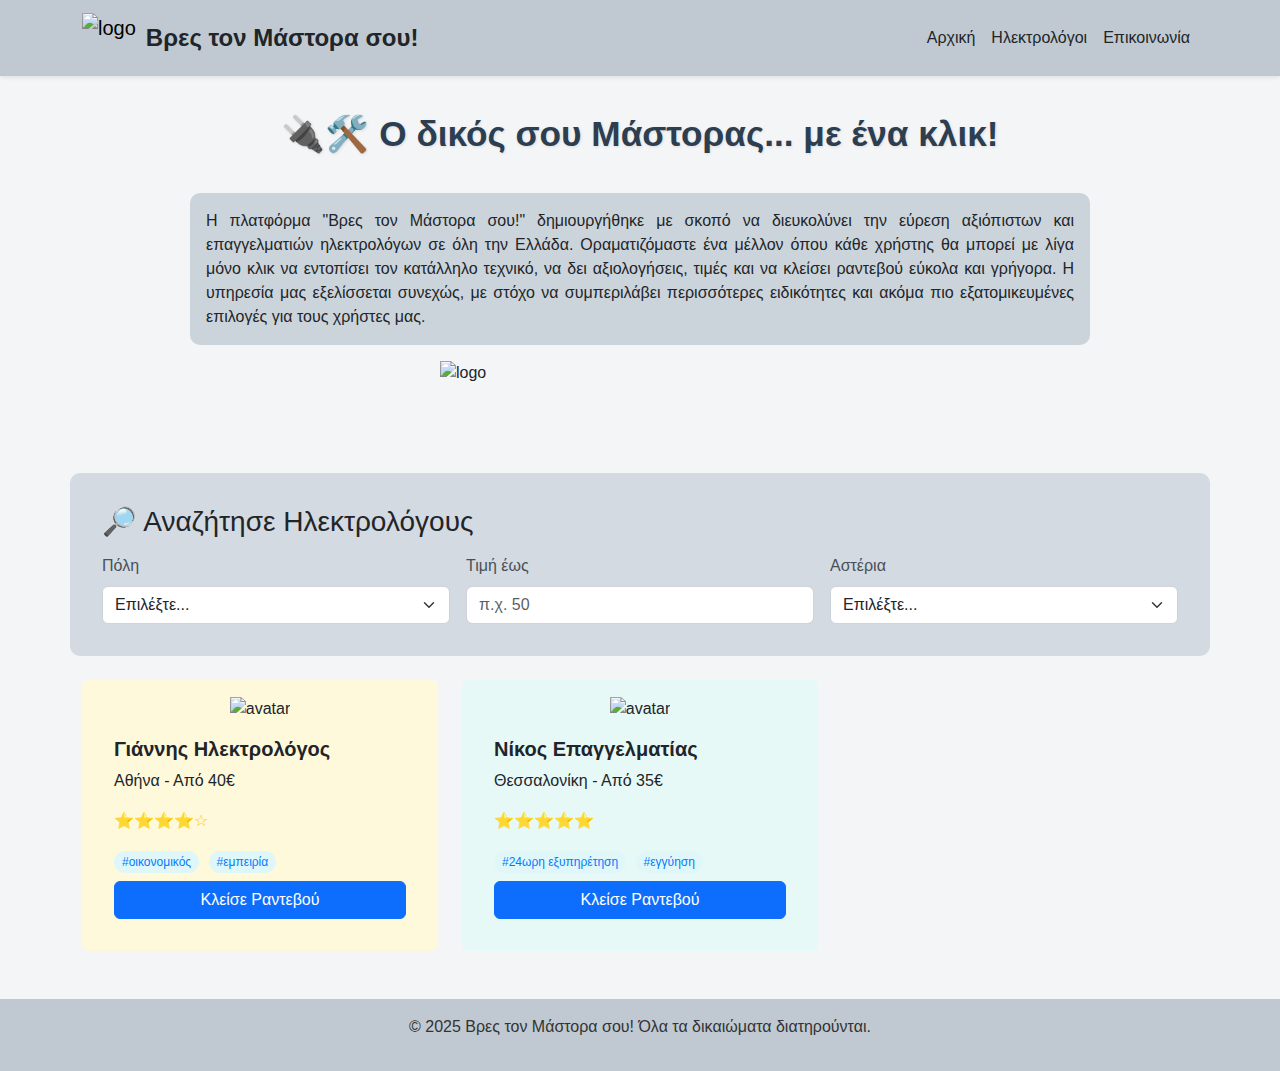
==== index.html @ 97eaa080 "Add files via upload" ====
<!DOCTYPE html>
<html lang="el">
<head>
  <meta charset="UTF-8">
  <meta name="viewport" content="width=device-width, initial-scale=1.0">
  <title>Βρες τον Μάστορα σου!</title>
  <link href="https://cdn.jsdelivr.net/npm/bootstrap@5.3.3/dist/css/bootstrap.min.css" rel="stylesheet">
  <style>
    body {
      background-color: #f4f5f7;
      color: #212529;
      font-family: 'Segoe UI', Tahoma, Geneva, Verdana, sans-serif;
    }
    .logo {
      font-size: 1.5rem;
      font-weight: bold;
      color: #007bff;
    }
    .card-title {
      font-weight: bold;
    }
    .logo-image {
      height: 50px;
      margin-right: 10px;
    }
    .navbar {
      background-color: #c0c9d1 !important;
    }
    .navbar .nav-link,
    .navbar-brand span {
      color: #212529 !important;
    }
    .form-control,
    .form-select {
      background-color: #ffffff;
      color: #212529;
      border: 1px solid #ced4da;
    }
    .form-label {
      color: #495057;
    }
    .card {
      border: none;
      transition: transform 0.2s ease-in-out;
    }
    .card:hover {
      transform: scale(1.03);
      box-shadow: 0 4px 12px rgba(0,0,0,0.1);
    }
    .tag {
      display: inline-block;
      background-color: #e0f7fa;
      color: #007bff;
      padding: 2px 8px;
      margin-right: 5px;
      border-radius: 12px;
      font-size: 0.75rem;
    }
    .sort-bar {
      margin-bottom: 1rem;
    }
    .search-section {
      background-color: #d3dae1;
      padding: 2rem;
      border-radius: 10px;
      margin-bottom: 1rem;
    }
    .intro-text {
      background-color: #ccd4db;
      padding: 1rem;
      border-radius: 10px;
      margin: 2rem auto 1rem auto;
      max-width: 900px;
      font-size: 1rem;
      text-align: justify;
    }
    .intro-logo {
      display: flex;
      justify-content: center;
      margin-bottom: 2rem;
    }
    .intro-logo img {
      height: 80px;
    }
    footer {
      background-color: #c0c9d1;
      color: #333;
      padding: 1rem 0;
      text-align: center;
      margin-top: 3rem;
    }
     .welcome-title {
      text-align: center;
      margin-top: 2rem;
      font-size: 2.2rem;
      font-weight: bold;
      color: #2c3e50;
      text-shadow: 1px 1px 3px rgba(0, 0, 0, 0.1);
    }
  </style>
</head>
<body>
  <!-- Navigation -->
  <nav class="navbar navbar-expand-lg shadow-sm">
    <div class="container">
      <a class="navbar-brand d-flex align-items-center" href="#">
        <img src="logo.png" class="logo-image" alt="logo">
        <span class="logo">Βρες τον Μάστορα σου!</span>
      </a>
      <div class="collapse navbar-collapse" id="navbarNav">
        <ul class="navbar-nav ms-auto">
          <li class="nav-item"><a class="nav-link" href="#">Αρχική</a></li>
          <li class="nav-item"><a class="nav-link" href="#">Ηλεκτρολόγοι</a></li>
          <li class="nav-item"><a class="nav-link" href="#">Επικοινωνία</a></li>
        </ul>
      </div>
    </div>
  </nav>

  <!-- Welcome Title -->
   <div class="welcome-title">🔌🛠️ Ο δικός σου Μάστορας... με ένα κλικ!</div>


  <!-- Intro Text -->
  <div class="intro-text">
    Η πλατφόρμα "Βρες τον Μάστορα σου!" δημιουργήθηκε με σκοπό να διευκολύνει την εύρεση αξιόπιστων και επαγγελματιών ηλεκτρολόγων σε όλη την Ελλάδα. Οραματιζόμαστε ένα μέλλον όπου κάθε χρήστης θα μπορεί με λίγα μόνο κλικ να εντοπίσει τον κατάλληλο τεχνικό, να δει αξιολογήσεις, τιμές και να κλείσει ραντεβού εύκολα και γρήγορα. Η υπηρεσία μας εξελίσσεται συνεχώς, με στόχο να συμπεριλάβει περισσότερες ειδικότητες και ακόμα πιο εξατομικευμένες επιλογές για τους χρήστες μας.
  </div>
  <div class="intro-logo">
    <img src="logo.png" alt="logo" width='400px' height='400px'>
  </div>

  <!-- Search Filters -->
  <div class="container my-4 search-section">
    <h3 class="mb-3">🔎 Αναζήτησε Ηλεκτρολόγους</h3>
    <form class="row g-3">
      <div class="col-md-4">
        <label for="city" class="form-label">Πόλη</label>
        <select id="city" class="form-select">
          <option selected>Επιλέξτε...</option>
          <option>Αθήνα</option>
          <option>Θεσσαλονίκη</option>
          <option>Πάτρα</option>
        </select>
      </div>
      <div class="col-md-4">
        <label for="price" class="form-label">Τιμή έως</label>
        <input type="number" class="form-control" id="price" placeholder="π.χ. 50">
      </div>
      <div class="col-md-4">
        <label for="stars" class="form-label">Αστέρια</label>
        <select id="stars" class="form-select">
          <option selected>Επιλέξτε...</option>
          <option>⭐ και άνω</option>
          <option>⭐⭐ και άνω</option>
          <option>⭐⭐⭐ και άνω</option>
          <option>⭐⭐⭐⭐ και άνω</option>
        </select>
      </div>
    </form>
  </div>

  <!-- Sort Bar <div class="container sort-bar">
    <div class="d-flex justify-content-end">
      <select class="form-select w-auto">
        <option>Ταξινόμηση κατά...</option>
        <option>Τιμή</option>
        <option>Αστέρια</option>
      </select>
    </div>
  </div> -->
  

  <!-- Electricians Section -->
  <div class="container">
    <div class="row g-4">
      <!-- Electrician Card -->
      <div class="col-md-4">
        <div class="card p-3" style="background-color: #fff9db;">
          <div class="text-center">
            <img src="https://cdn-icons-png.flaticon.com/512/1804/1804368.png" alt="avatar" width="80">
          </div>
          <div class="card-body">
            <h5 class="card-title">Γιάννης Ηλεκτρολόγος</h5>
            <p class="card-text">Αθήνα - Από 40€</p>
            <p class="text-warning">⭐⭐⭐⭐☆</p>
            <div class="mb-2">
              <span class="tag">#οικονομικός</span>
              <span class="tag">#εμπειρία</span>
            </div>
            <a href="#" class="btn btn-primary w-100">Κλείσε Ραντεβού</a>
          </div>
        </div>
      </div>

      <!-- Another Electrician Card -->
      <div class="col-md-4">
        <div class="card p-3" style="background-color: #e7f9f7;">
          <div class="text-center">
            <img src="https://cdn-icons-png.flaticon.com/512/1804/1804345.png" alt="avatar" width="80">
          </div>
          <div class="card-body">
            <h5 class="card-title">Νίκος Επαγγελματίας</h5>
            <p class="card-text">Θεσσαλονίκη - Από 35€</p>
            <p class="text-warning">⭐⭐⭐⭐⭐</p>
            <div class="mb-2">
              <span class="tag">#24ωρη εξυπηρέτηση</span>
              <span class="tag">#εγγύηση</span>
            </div>
            <a href="#" class="btn btn-primary w-100">Κλείσε Ραντεβού</a>
          </div>
        </div>
      </div>

      <!-- More cards here -->
    </div>
  </div>

  <!-- Footer -->
  <footer>
    <div class="container">
      <p>&copy; 2025 Βρες τον Μάστορα σου! Όλα τα δικαιώματα διατηρούνται.</p>
    </div>
  </footer>

  <script src="https://cdn.jsdelivr.net/npm/bootstrap@5.3.3/dist/js/bootstrap.bundle.min.js"></script>
</body>
</html>
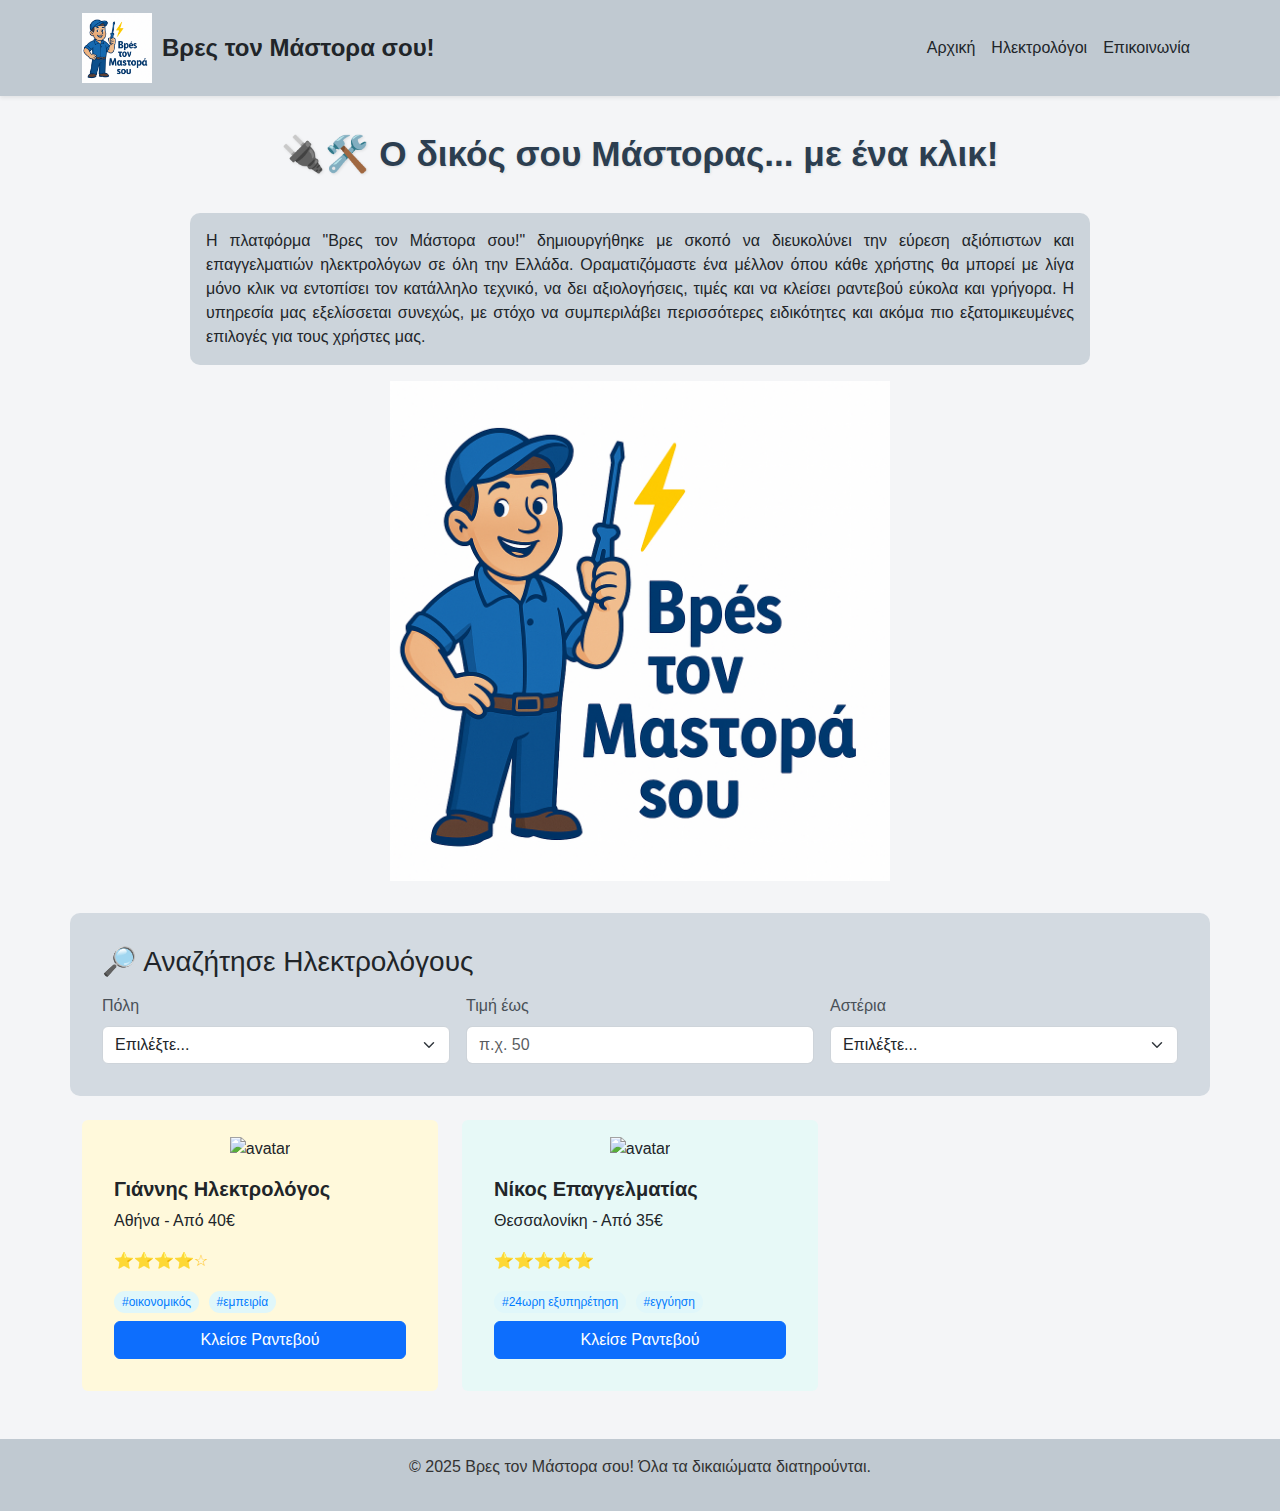
==== commit b26f81a0: "Update index.html" ====
--- a/index.html
+++ b/index.html
@@ -20,7 +20,7 @@
       font-weight: bold;
     }
     .logo-image {
-      height: 50px;
+      height: 70px;
       margin-right: 10px;
     }
     .navbar {
@@ -78,9 +78,10 @@
       display: flex;
       justify-content: center;
       margin-bottom: 2rem;
+      
     }
     .intro-logo img {
-      height: 80px;
+      height: 500px;
     }
     footer {
       background-color: #c0c9d1;
@@ -126,7 +127,7 @@
     Η πλατφόρμα "Βρες τον Μάστορα σου!" δημιουργήθηκε με σκοπό να διευκολύνει την εύρεση αξιόπιστων και επαγγελματιών ηλεκτρολόγων σε όλη την Ελλάδα. Οραματιζόμαστε ένα μέλλον όπου κάθε χρήστης θα μπορεί με λίγα μόνο κλικ να εντοπίσει τον κατάλληλο τεχνικό, να δει αξιολογήσεις, τιμές και να κλείσει ραντεβού εύκολα και γρήγορα. Η υπηρεσία μας εξελίσσεται συνεχώς, με στόχο να συμπεριλάβει περισσότερες ειδικότητες και ακόμα πιο εξατομικευμένες επιλογές για τους χρήστες μας.
   </div>
   <div class="intro-logo">
-    <img src="logo.png" alt="logo" width='400px' height='400px'>
+    <img src="logo.png" alt="logo">
   </div>
 
   <!-- Search Filters -->
@@ -224,4 +225,4 @@
 
   <script src="https://cdn.jsdelivr.net/npm/bootstrap@5.3.3/dist/js/bootstrap.bundle.min.js"></script>
 </body>
-</html>+</html>
